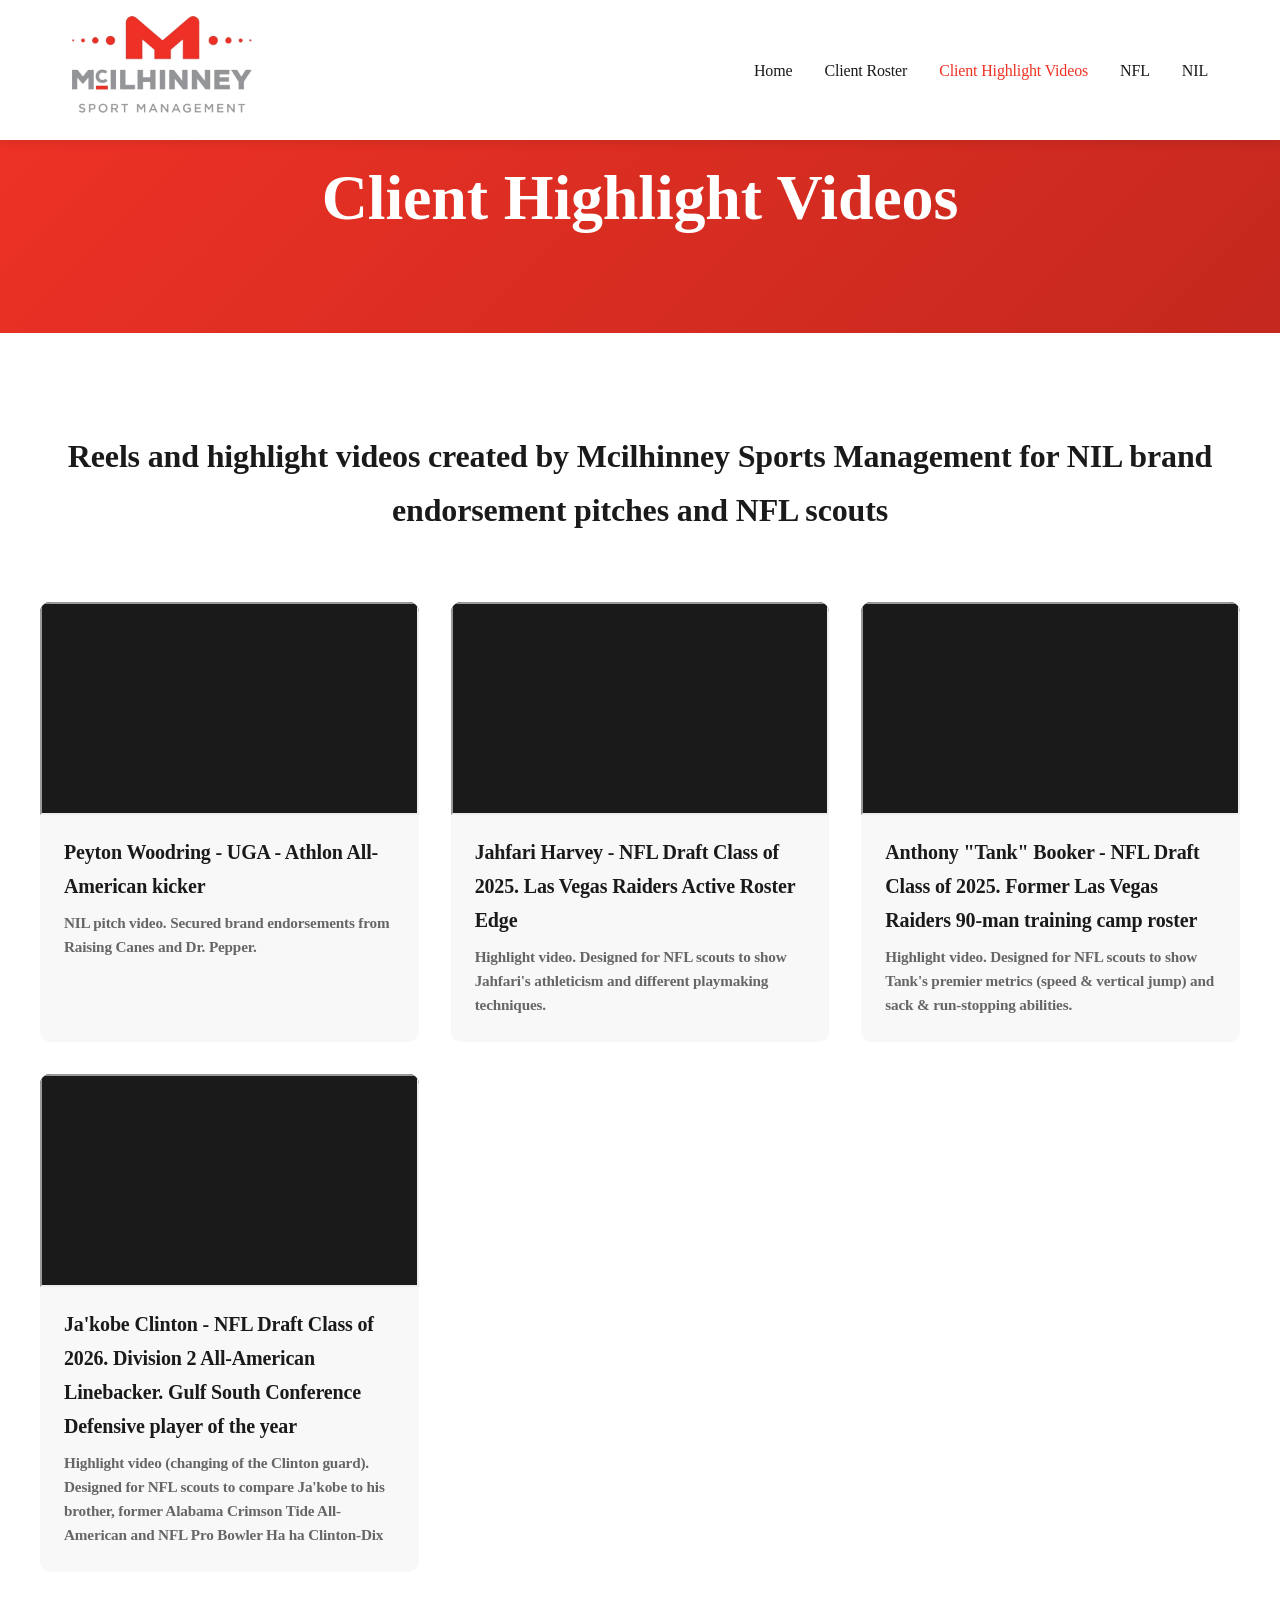
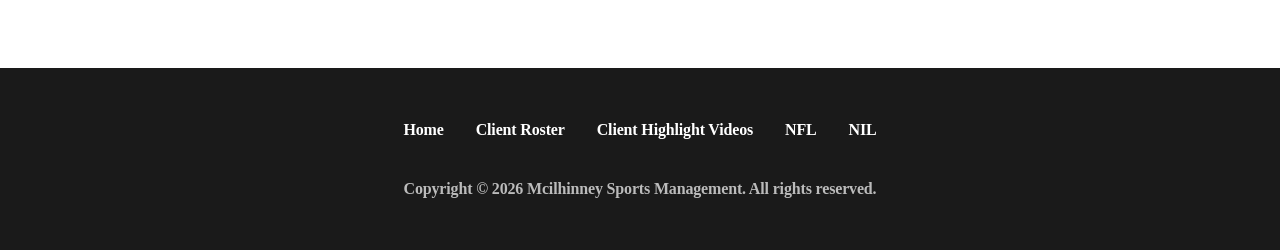
==== client-highlight-videos.html @ cbd72dde "changes made at B&W" ====
<!DOCTYPE html>
<html lang="en">
<head>
    <meta charset="UTF-8">
    <meta name="viewport" content="width=device-width, initial-scale=1.0">
    <title>Client Highlight Videos - Mcilhinney Sports Management</title>
    <style>
        * {
            margin: 0;
            padding: 0;
            box-sizing: border-box;
        }

        :root {
            --primary-color: #EF3226;
            --dark-text: #1a1a1a;
            --light-text: #666;
            --bg-light: #f8f8f8;
            --white: #ffffff;
        }

        html {
            scroll-behavior: smooth;
        }

        body {
            font-family: 'Copperplate Gothic Bold', 'Copperplate Gothic', Copperplate, serif;
            line-height: 1.7;
            color: var(--dark-text);
            overflow-x: hidden;
            font-weight: bold;
            letter-spacing: -0.01em;
        }

        /* Navigation */
        nav {
            position: fixed;
            top: 0;
            width: 100%;
            background: var(--white);
            box-shadow: 0 2px 10px rgba(0,0,0,0.1);
            z-index: 1000;
            padding: 1rem 0;
        }

        .nav-container {
            max-width: 1200px;
            margin: 0 auto;
            display: flex;
            justify-content: space-between;
            align-items: center;
            padding: 0 2rem;
        }

        .logo {
            height: 100px;
            width: auto;
        }

        .nav-links {
            display: flex;
            gap: 2rem;
            list-style: none;
        }

        .nav-links a {
            text-decoration: none;
            color: var(--dark-text);
            font-weight: 500;
            transition: color 0.3s;
        }

        .nav-links a:hover,
        .nav-links a.active {
            color: var(--primary-color);
        }

        /* Page Header */
        .page-header {
            margin-top: 80px;
            background: linear-gradient(135deg, var(--primary-color) 0%, #c4281e 100%);
            color: var(--white);
            padding: 4rem 2rem;
            text-align: center;
        }

        .page-header h1 {
            font-size: clamp(2.5rem, 5vw, 4rem);
            margin-bottom: 1rem;
        }

        .page-header p {
            font-size: 1.2rem;
            opacity: 0.9;
            max-width: 700px;
            margin: 0 auto;
        }

        /* Videos Section */
        .videos {
            padding: 6rem 2rem;
            background: var(--white);
        }

        .videos-container {
            max-width: 1200px;
            margin: 0 auto;
        }

        .section-header {
            text-align: center;
            margin-bottom: 4rem;
        }

        .section-header h2 {
            font-size: clamp(2rem, 4vw, 3rem);
            margin-bottom: 1rem;
            color: var(--dark-text);
        }

        .section-header p {
            font-size: 1.2rem;
            color: var(--light-text);
            max-width: 700px;
            margin: 0 auto;
        }

        .videos-grid {
            display: grid;
            grid-template-columns: repeat(auto-fit, minmax(320px, 1fr));
            gap: 2rem;
        }

        .video-card {
            background: var(--bg-light);
            border-radius: 10px;
            overflow: hidden;
            transition: transform 0.3s, box-shadow 0.3s;
        }

        .video-card:hover {
            transform: translateY(-5px);
            box-shadow: 0 10px 30px rgba(0,0,0,0.1);
        }

        .video-wrapper {
            position: relative;
            padding-bottom: 56.25%;
            height: 0;
            overflow: hidden;
            background: #1a1a1a;
        }

        .video-wrapper iframe {
            position: absolute;
            top: 0;
            left: 0;
            width: 100%;
            height: 100%;
        }

        .video-card h3 {
            font-size: 1.25rem;
            padding: 1.25rem 1.5rem 0;
            color: var(--dark-text);
        }

        .video-card p {
            font-size: 0.95rem;
            color: var(--light-text);
            padding: 0.5rem 1.5rem 1.5rem;
            line-height: 1.6;
        }

        /* Content Section */
        .content {
            padding: 4rem 2rem;
            background: var(--bg-light);
        }

        .content-container {
            max-width: 1000px;
            margin: 0 auto;
        }

        .content-section p {
            font-size: 1.1rem;
            color: var(--light-text);
            line-height: 1.8;
            text-align: center;
        }

        /* Footer */
        footer {
            background: var(--dark-text);
            color: var(--white);
            padding: 3rem 2rem;
            text-align: center;
        }

        .footer-container {
            max-width: 1200px;
            margin: 0 auto;
        }

        .footer-links {
            display: flex;
            justify-content: center;
            gap: 2rem;
            margin-bottom: 2rem;
            flex-wrap: wrap;
        }

        .footer-links a {
            color: var(--white);
            text-decoration: none;
            transition: color 0.3s;
        }

        .footer-links a:hover {
            color: var(--primary-color);
        }

        .footer-copyright {
            opacity: 0.7;
            margin-top: 2rem;
        }

        /* Responsive */
        @media (max-width: 768px) {
            .nav-links {
                display: none;
            }

            .videos-grid {
                grid-template-columns: 1fr;
            }
        }
    </style>
</head>
<body>
    <!-- Navigation -->
    <nav>
        <div class="nav-container">
            <a href="index.html"><img src="assets/logo.png" alt="Mcilhinney Sports Management" class="logo"></a>
            <ul class="nav-links">
                <li><a href="index.html">Home</a></li>
                <li><a href="client-roster.html">Client Roster</a></li>
                <li><a href="client-highlight-videos.html" class="active">Client Highlight Videos</a></li>
                <li><a href="nfl.html">NFL</a></li>
                <li><a href="nil.html">NIL</a></li>
            </ul>
        </div>
    </nav>

    <!-- Page Header -->
    <section class="page-header">
        <h1>Client Highlight Videos</h1>
    </section>

    <!-- Videos Section -->
    <section class="videos">
        <div class="videos-container">
            <div class="section-header">
                <h3 style="font-size: 2em;">Reels and highlight videos created by Mcilhinney Sports Management for NIL brand endorsement pitches and NFL scouts</h3>
            </div>
            <div class="videos-grid">
                <!-- Add video iframes: replace src with your YouTube/Vimeo embed URLs (e.g. https://www.youtube.com/embed/VIDEO_ID) -->
                <div class="video-card">
                    <div class="video-wrapper">
                        <iframe src="" title="Client highlight" allowfullscreen></iframe>
                    </div>
                    <h3>Peyton Woodring - UGA - Athlon All-American kicker</h3>
                    <p>NIL pitch video. Secured brand endorsements from Raising Canes and Dr. Pepper.</p>
                </div>
                <div class="video-card">
                    <div class="video-wrapper">
                        <iframe src="" title="Client highlight" allowfullscreen></iframe>
                    </div>
                    <h3>Jahfari Harvey - NFL Draft Class of 2025. Las Vegas Raiders Active Roster Edge</h3>
                    <p>Highlight video. Designed for NFL scouts to show Jahfari's athleticism and different playmaking techniques.</p>
                </div>
                <div class="video-card">
                    <div class="video-wrapper">
                        <iframe src="" title="Client highlight" allowfullscreen></iframe>
                    </div>
                    <h3>Anthony "Tank" Booker - NFL Draft Class of 2025. Former Las Vegas Raiders 90-man training camp roster</h3>
                    <p>Highlight video. Designed for NFL scouts to show Tank's premier metrics (speed & vertical jump) and sack & run-stopping abilities.</p>
                </div>
                <div class="video-card">
                    <div class="video-wrapper">
                        <iframe src="" title="Client highlight" allowfullscreen></iframe>
                    </div>
                    <h3>Ja'kobe Clinton - NFL Draft Class of 2026. Division 2 All-American Linebacker. Gulf South Conference Defensive player of the year</h3>
                    <p>Highlight video (changing of the Clinton guard). Designed for NFL scouts to compare Ja'kobe to his brother, former Alabama Crimson Tide All-American and NFL Pro Bowler Ha ha Clinton-Dix </p>
                </div>
            </div>
        </div>
    </section>

    <!-- Footer -->
    <footer>
        <div class="footer-container">
            <div class="footer-links">
                <a href="index.html">Home</a>
                <a href="client-roster.html">Client Roster</a>
                <a href="client-highlight-videos.html">Client Highlight Videos</a>
                <a href="nfl.html">NFL</a>
                <a href="nil.html">NIL</a>
            </div>
            <div class="footer-copyright">
                <p>Copyright © 2026 Mcilhinney Sports Management. All rights reserved.</p>
            </div>
        </div>
    </footer>
</body>
</html>
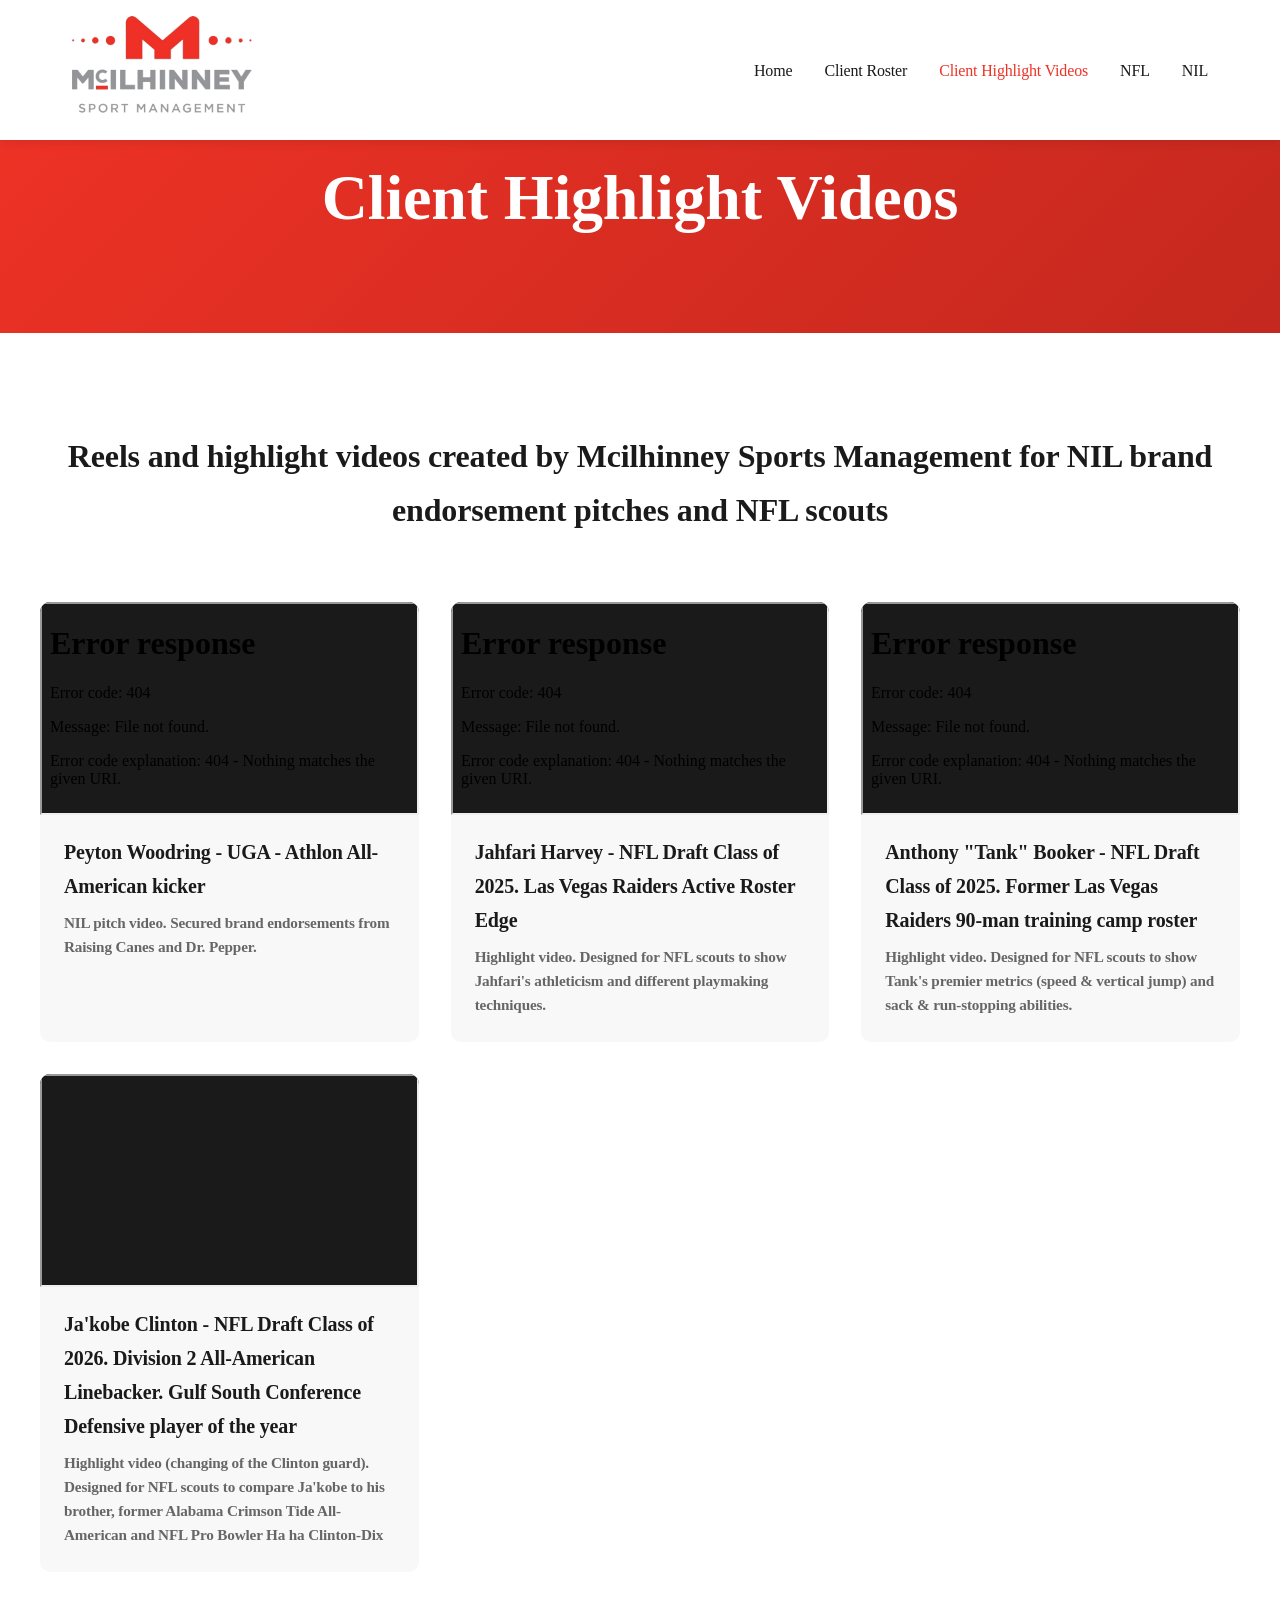
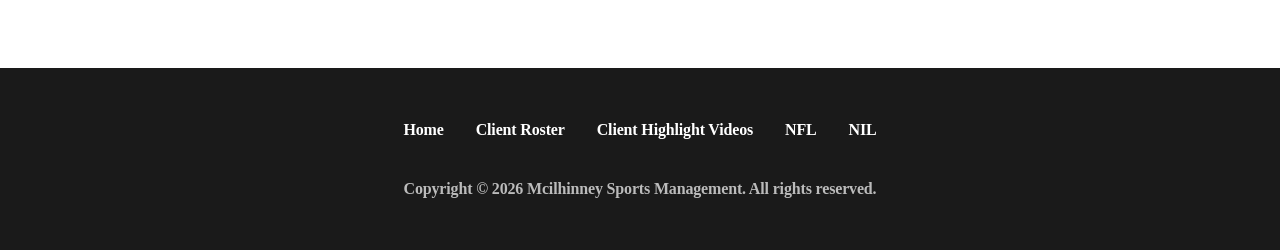
==== commit 0ee297d6: "highlight videos and reviews" ====
--- a/client-highlight-videos.html
+++ b/client-highlight-videos.html
@@ -268,21 +268,21 @@
                 <!-- Add video iframes: replace src with your YouTube/Vimeo embed URLs (e.g. https://www.youtube.com/embed/VIDEO_ID) -->
                 <div class="video-card">
                     <div class="video-wrapper">
-                        <iframe src="" title="Client highlight" allowfullscreen></iframe>
+                        <iframe src="videos/Peyton_Woodring.mp4" title="Peyton Woodring Highlight" allowfullscreen></iframe>
                     </div>
                     <h3>Peyton Woodring - UGA - Athlon All-American kicker</h3>
                     <p>NIL pitch video. Secured brand endorsements from Raising Canes and Dr. Pepper.</p>
                 </div>
                 <div class="video-card">
                     <div class="video-wrapper">
-                        <iframe src="" title="Client highlight" allowfullscreen></iframe>
+                        <iframe src="videos/Jahfari_Harvey.mp4" title="Jahfari Harvey Highlight" allowfullscreen></iframe>
                     </div>
                     <h3>Jahfari Harvey - NFL Draft Class of 2025. Las Vegas Raiders Active Roster Edge</h3>
                     <p>Highlight video. Designed for NFL scouts to show Jahfari's athleticism and different playmaking techniques.</p>
                 </div>
                 <div class="video-card">
                     <div class="video-wrapper">
-                        <iframe src="" title="Client highlight" allowfullscreen></iframe>
+                        <iframe src="videos/Anthony_Booker.mp4" title="Anthony &quot;Tank&quot; Booker Highlight" allowfullscreen></iframe>
                     </div>
                     <h3>Anthony "Tank" Booker - NFL Draft Class of 2025. Former Las Vegas Raiders 90-man training camp roster</h3>
                     <p>Highlight video. Designed for NFL scouts to show Tank's premier metrics (speed & vertical jump) and sack & run-stopping abilities.</p>
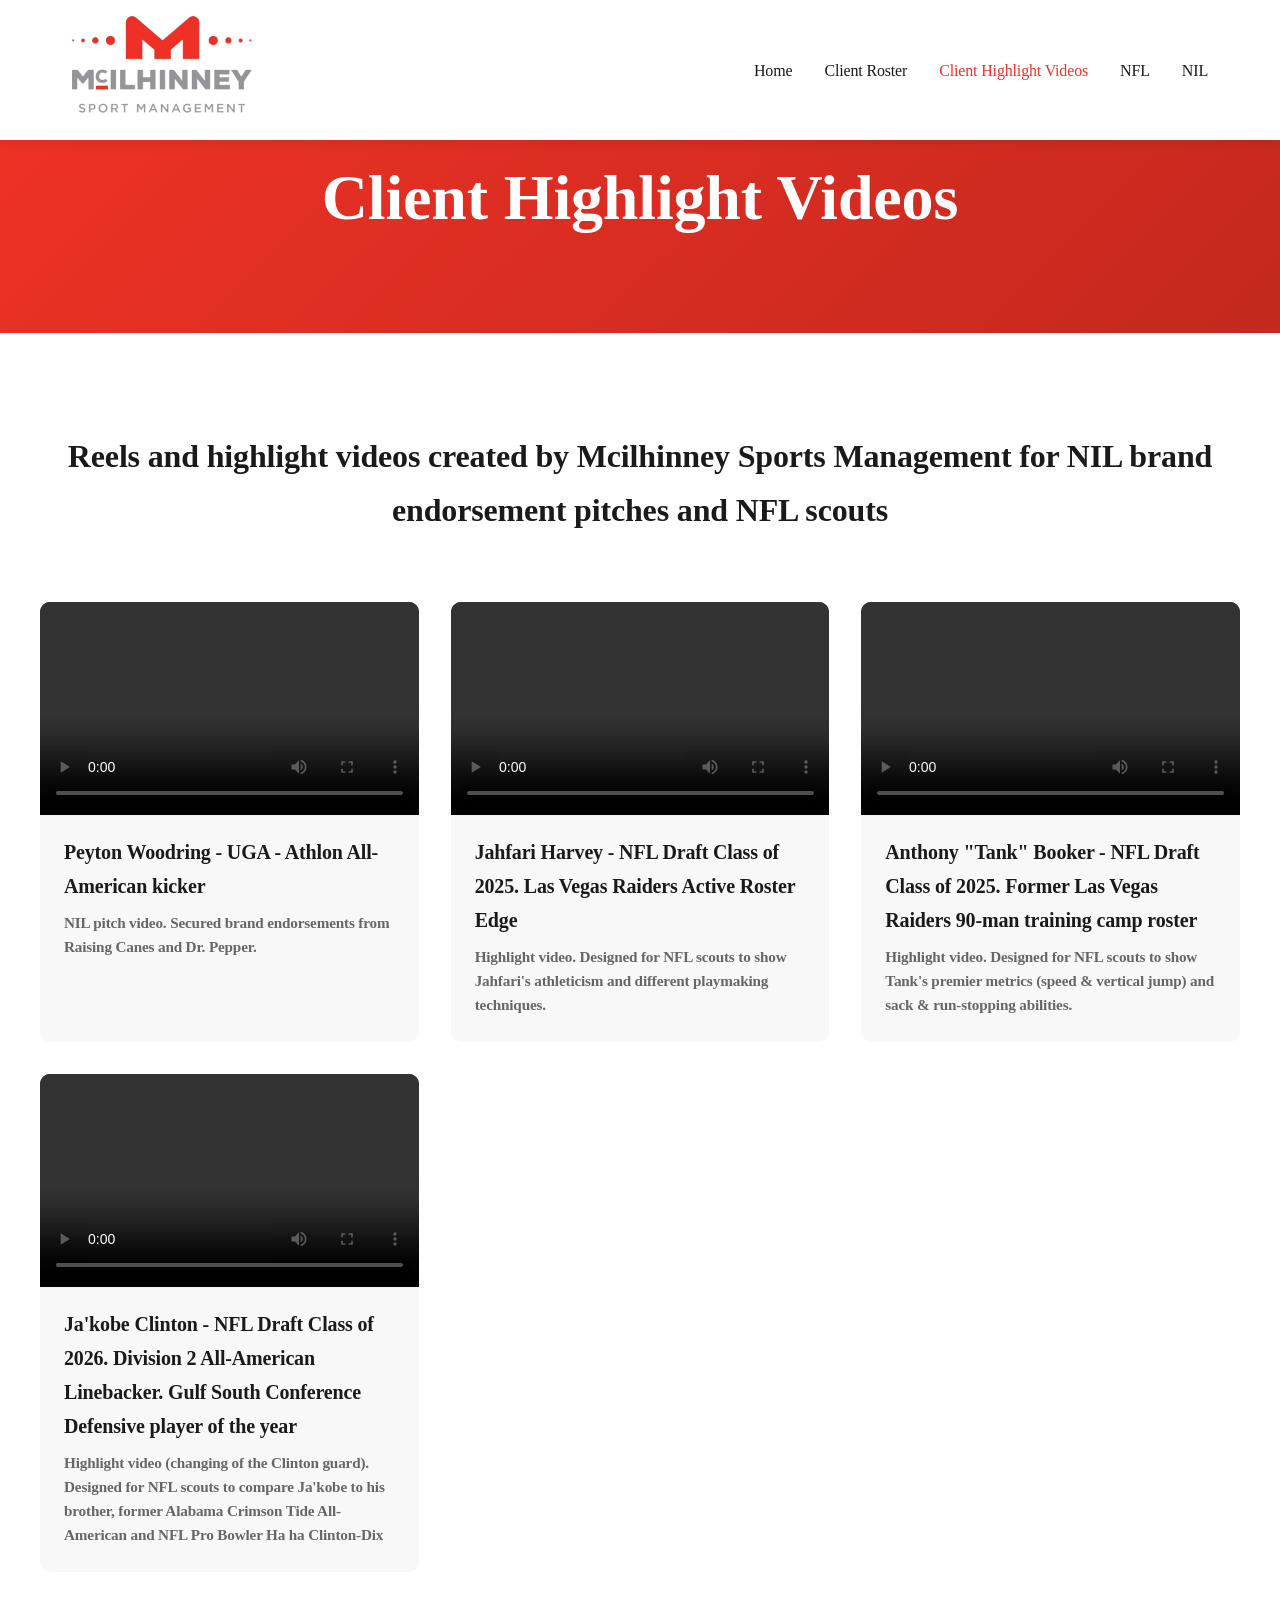
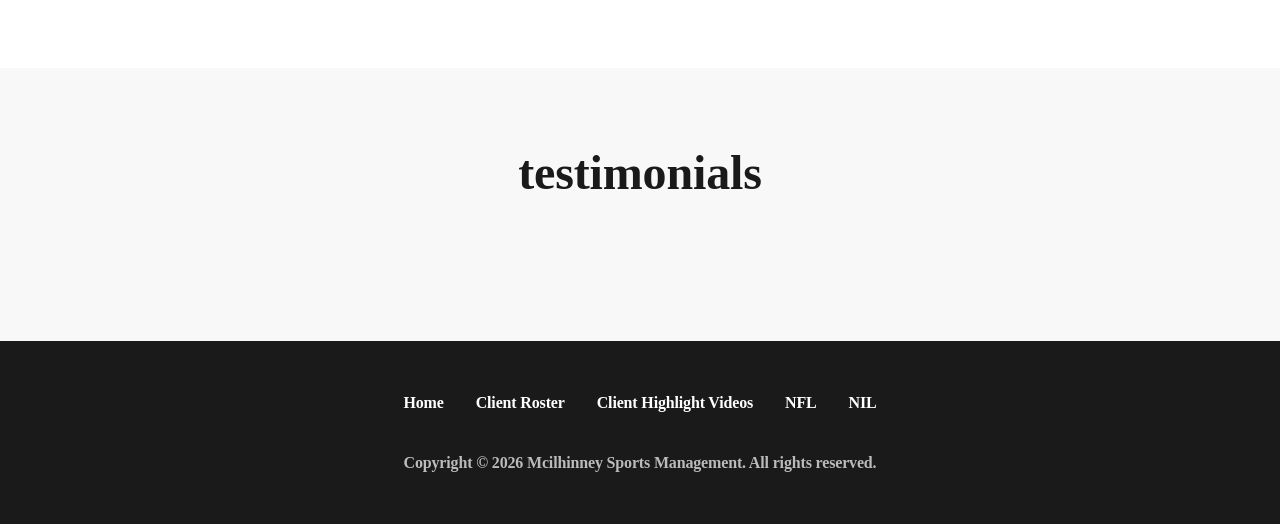
==== commit 9a431187: "Seafood changes extended" ====
--- a/client-highlight-videos.html
+++ b/client-highlight-videos.html
@@ -151,12 +151,13 @@
             background: #1a1a1a;
         }
 
-        .video-wrapper iframe {
+        .video-wrapper video {
             position: absolute;
             top: 0;
             left: 0;
             width: 100%;
             height: 100%;
+            object-fit: cover;
         }
 
         .video-card h3 {
@@ -248,6 +249,7 @@
                 <li><a href="client-roster.html">Client Roster</a></li>
                 <li><a href="client-highlight-videos.html" class="active">Client Highlight Videos</a></li>
                 <li><a href="nfl.html">NFL</a></li>
+                <!-- <li><a href="testimonials.html">Testimonials</a></li> -->
                 <li><a href="nil.html">NIL</a></li>
             </ul>
         </div>
@@ -265,35 +267,64 @@
                 <h3 style="font-size: 2em;">Reels and highlight videos created by Mcilhinney Sports Management for NIL brand endorsement pitches and NFL scouts</h3>
             </div>
             <div class="videos-grid">
-                <!-- Add video iframes: replace src with your YouTube/Vimeo embed URLs (e.g. https://www.youtube.com/embed/VIDEO_ID) -->
+                <!-- Add videos: replace source src with your mp4 urls -->
                 <div class="video-card">
                     <div class="video-wrapper">
-                        <iframe src="videos/Peyton_Woodring.mp4" title="Peyton Woodring Highlight" allowfullscreen></iframe>
+                        <video
+                            controls
+                            preload="metadata"
+                            playsinline
+                        >
+                            <source src="videos/Peyton_Woodring.mp4" type="video/mp4">
+                        </video>
                     </div>
                     <h3>Peyton Woodring - UGA - Athlon All-American kicker</h3>
                     <p>NIL pitch video. Secured brand endorsements from Raising Canes and Dr. Pepper.</p>
                 </div>
                 <div class="video-card">
                     <div class="video-wrapper">
-                        <iframe src="videos/Jahfari_Harvey.mp4" title="Jahfari Harvey Highlight" allowfullscreen></iframe>
+                        <video
+                            controls
+                            preload="metadata"
+                            playsinline
+                        >
+                            <source src="videos/Jahfari_Harvey.mp4" type="video/mp4">
+                        </video>
                     </div>
                     <h3>Jahfari Harvey - NFL Draft Class of 2025. Las Vegas Raiders Active Roster Edge</h3>
                     <p>Highlight video. Designed for NFL scouts to show Jahfari's athleticism and different playmaking techniques.</p>
                 </div>
                 <div class="video-card">
                     <div class="video-wrapper">
-                        <iframe src="videos/Anthony_Booker.mp4" title="Anthony &quot;Tank&quot; Booker Highlight" allowfullscreen></iframe>
+                        <video
+                            controls
+                            preload="metadata"
+                            playsinline
+                        >
+                            <source src="videos/Anthony_Booker.mp4" type="video/mp4">
+                        </video>
                     </div>
                     <h3>Anthony "Tank" Booker - NFL Draft Class of 2025. Former Las Vegas Raiders 90-man training camp roster</h3>
                     <p>Highlight video. Designed for NFL scouts to show Tank's premier metrics (speed & vertical jump) and sack & run-stopping abilities.</p>
                 </div>
                 <div class="video-card">
                     <div class="video-wrapper">
-                        <iframe src="" title="Client highlight" allowfullscreen></iframe>
+                        <video controls preload="none" playsinline>
+                            <!-- Intentionally no source yet -->
+                        </video>
                     </div>
                     <h3>Ja'kobe Clinton - NFL Draft Class of 2026. Division 2 All-American Linebacker. Gulf South Conference Defensive player of the year</h3>
                     <p>Highlight video (changing of the Clinton guard). Designed for NFL scouts to compare Ja'kobe to his brother, former Alabama Crimson Tide All-American and NFL Pro Bowler Ha ha Clinton-Dix </p>
                 </div>
+            </div>
+        </div>
+    </section>
+
+    <!-- Testimonials Section -->
+    <section class="content">
+        <div class="content-container">
+            <div class="section-header">
+                <h2>testimonials</h2>
             </div>
         </div>
     </section>
@@ -306,6 +337,7 @@
                 <a href="client-roster.html">Client Roster</a>
                 <a href="client-highlight-videos.html">Client Highlight Videos</a>
                 <a href="nfl.html">NFL</a>
+                <!-- <a href="testimonials.html">Testimonials</a> -->
                 <a href="nil.html">NIL</a>
             </div>
             <div class="footer-copyright">
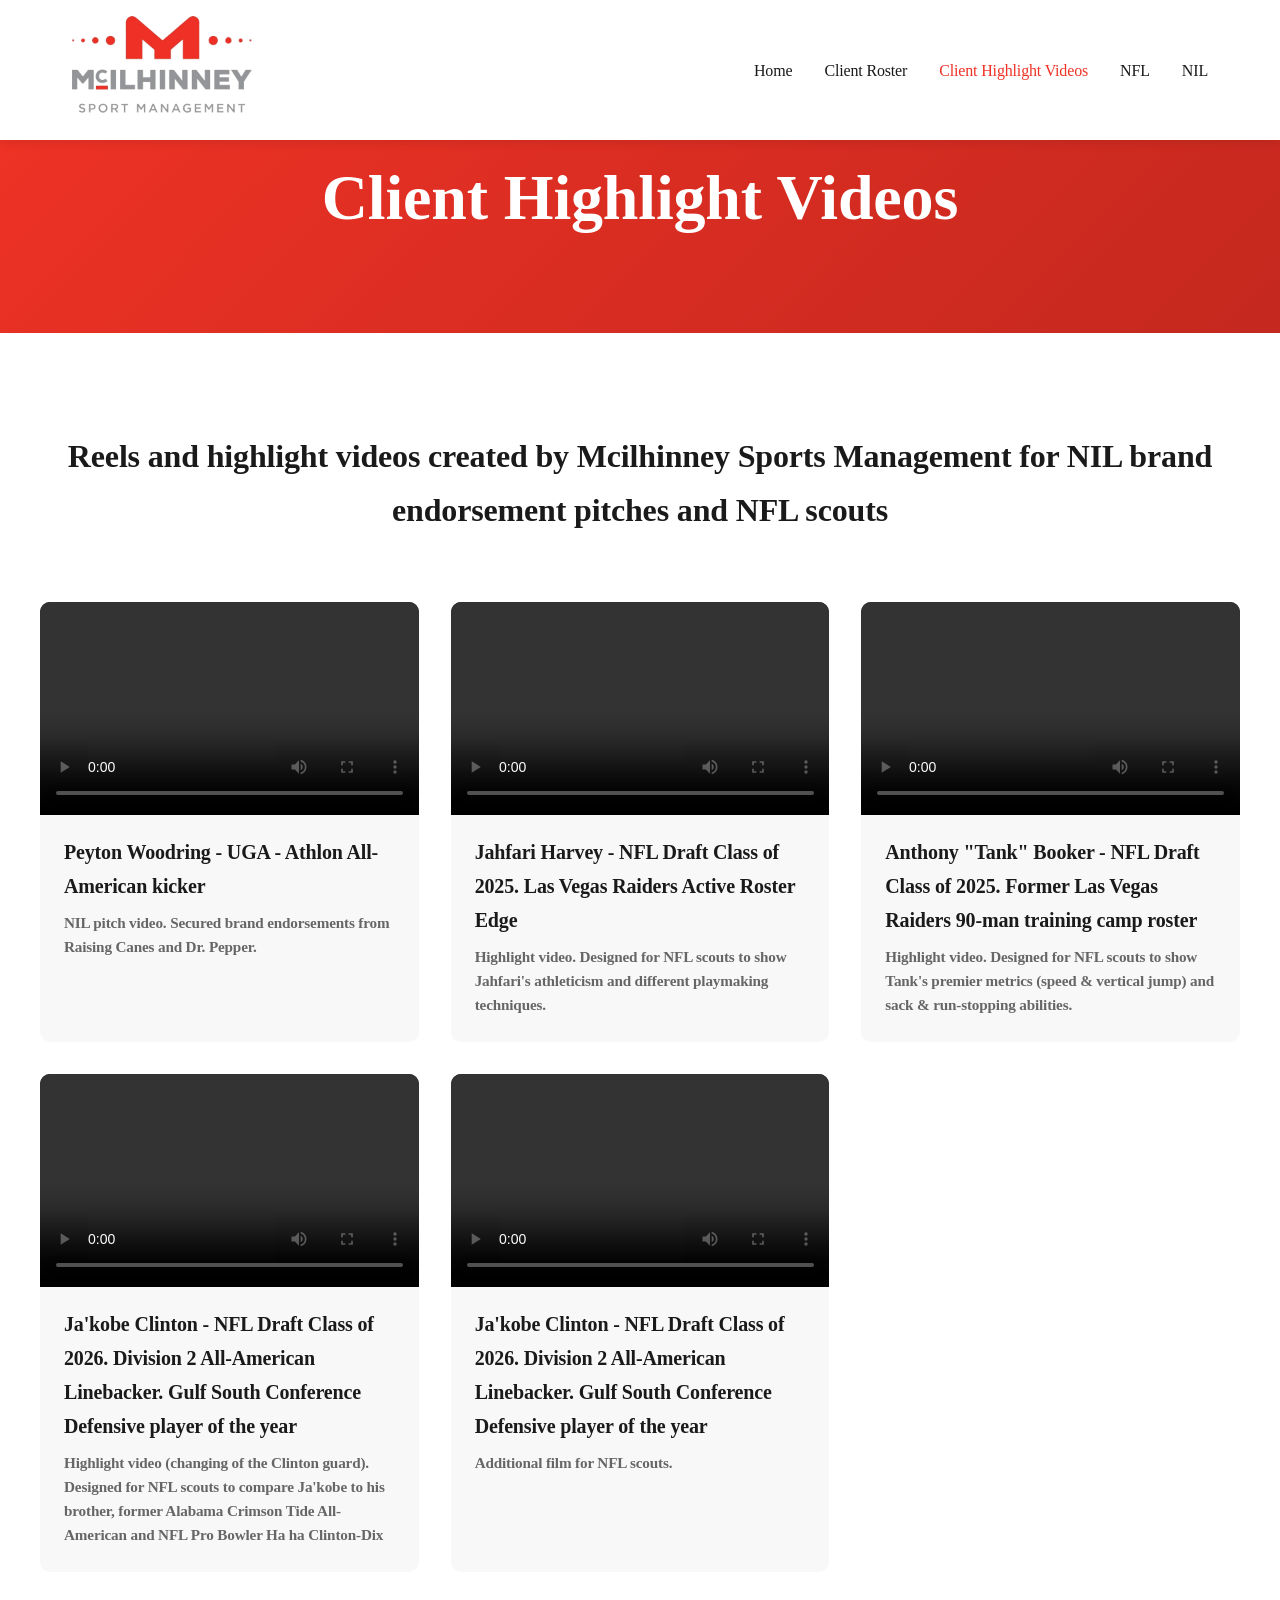
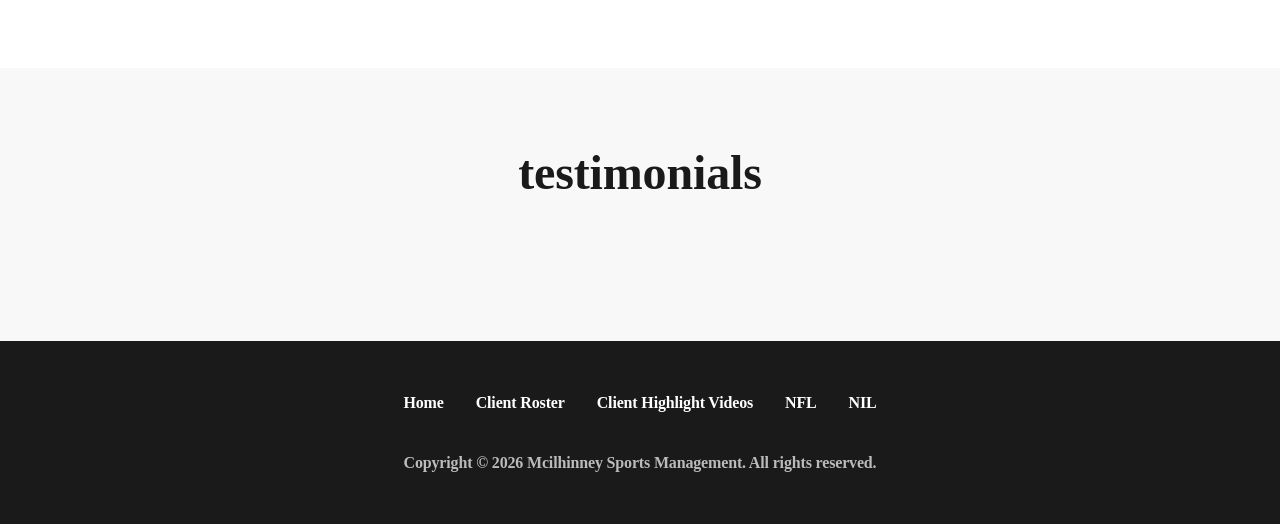
==== commit 9c8c7c63: "Added two videos" ====
--- a/client-highlight-videos.html
+++ b/client-highlight-videos.html
@@ -229,29 +229,34 @@
 
         /* Responsive */
         @media (max-width: 768px) {
-            .nav-links {
-                display: none;
-            }
-
             .videos-grid {
                 grid-template-columns: 1fr;
             }
         }
     </style>
+    <link rel="stylesheet" href="assets/mobile-nav.css">
 </head>
 <body>
     <!-- Navigation -->
     <nav>
         <div class="nav-container">
             <a href="index.html"><img src="assets/logo.png" alt="Mcilhinney Sports Management" class="logo"></a>
-            <ul class="nav-links">
-                <li><a href="index.html">Home</a></li>
-                <li><a href="client-roster.html">Client Roster</a></li>
-                <li><a href="client-highlight-videos.html" class="active">Client Highlight Videos</a></li>
-                <li><a href="nfl.html">NFL</a></li>
-                <!-- <li><a href="testimonials.html">Testimonials</a></li> -->
-                <li><a href="nil.html">NIL</a></li>
-            </ul>
+            <div class="nav-right">
+                <button type="button" class="nav-toggle" aria-expanded="false" aria-controls="site-nav" aria-label="Open menu">
+                    <span class="nav-toggle-bar"></span>
+                    <span class="nav-toggle-bar"></span>
+                    <span class="nav-toggle-bar"></span>
+                </button>
+                <div class="nav-backdrop" aria-hidden="true"></div>
+                <ul class="nav-links" id="site-nav">
+                    <li><a href="index.html">Home</a></li>
+                    <li><a href="client-roster.html">Client Roster</a></li>
+                    <li><a href="client-highlight-videos.html" class="active">Client Highlight Videos</a></li>
+                    <li><a href="nfl.html">NFL</a></li>
+                    <!-- <li><a href="testimonials.html">Testimonials</a></li> -->
+                    <li><a href="nil.html">NIL</a></li>
+                </ul>
+            </div>
         </div>
     </nav>
 
@@ -309,12 +314,29 @@
                 </div>
                 <div class="video-card">
                     <div class="video-wrapper">
-                        <video controls preload="none" playsinline>
-                            <!-- Intentionally no source yet -->
+                        <video
+                            controls
+                            preload="metadata"
+                            playsinline
+                        >
+                            <source src="videos/Changing_of_the_Clinton_Guard.mp4" type="video/mp4">
                         </video>
                     </div>
                     <h3>Ja'kobe Clinton - NFL Draft Class of 2026. Division 2 All-American Linebacker. Gulf South Conference Defensive player of the year</h3>
                     <p>Highlight video (changing of the Clinton guard). Designed for NFL scouts to compare Ja'kobe to his brother, former Alabama Crimson Tide All-American and NFL Pro Bowler Ha ha Clinton-Dix </p>
+                </div>
+                <div class="video-card">
+                    <div class="video-wrapper">
+                        <video
+                            controls
+                            preload="metadata"
+                            playsinline
+                        >
+                            <source src="videos/Ja'Kobe_Clinton_Extended_Highlights.mp4" type="video/mp4">
+                        </video>
+                    </div>
+                    <h3>Ja'kobe Clinton - NFL Draft Class of 2026. Division 2 All-American Linebacker. Gulf South Conference Defensive player of the year</h3>
+                    <p>Additional film for NFL scouts.</p>
                 </div>
             </div>
         </div>
@@ -345,5 +367,6 @@
             </div>
         </div>
     </footer>
+    <script src="assets/mobile-nav.js"></script>
 </body>
 </html>
--- a/assets/mobile-nav.css
+++ b/assets/mobile-nav.css
@@ -0,0 +1,222 @@
+/* Shared mobile navigation and layout tweaks — load after each page’s inline <style> */
+
+.nav-right {
+    display: flex;
+    align-items: center;
+    margin-left: auto;
+}
+
+.nav-backdrop {
+    display: none;
+}
+
+.nav-toggle {
+    display: none;
+    flex-direction: column;
+    justify-content: center;
+    align-items: center;
+    gap: 6px;
+    width: 48px;
+    height: 48px;
+    padding: 0;
+    border: none;
+    background: transparent;
+    cursor: pointer;
+    border-radius: 8px;
+    color: var(--dark-text, #1a1a1a);
+    -webkit-tap-highlight-color: transparent;
+}
+
+.nav-toggle:focus-visible {
+    outline: 2px solid var(--primary-color, #ef3226);
+    outline-offset: 2px;
+}
+
+.nav-toggle-bar {
+    display: block;
+    width: 24px;
+    height: 3px;
+    background: currentColor;
+    border-radius: 2px;
+    transition: transform 0.25s ease, opacity 0.2s ease;
+}
+
+nav.menu-open .nav-toggle-bar:nth-of-type(1) {
+    transform: translateY(9px) rotate(45deg);
+}
+
+nav.menu-open .nav-toggle-bar:nth-of-type(2) {
+    opacity: 0;
+}
+
+nav.menu-open .nav-toggle-bar:nth-of-type(3) {
+    transform: translateY(-9px) rotate(-45deg);
+}
+
+body.nav-menu-open {
+    overflow: hidden;
+}
+
+@media (max-width: 768px) {
+    :root {
+        --nav-bar-height: 72px;
+    }
+
+    nav {
+        padding: 0.5rem 0;
+    }
+
+    .nav-container {
+        padding: 0 1rem;
+    }
+
+    .logo {
+        height: 56px !important;
+    }
+
+    .nav-toggle {
+        display: flex;
+        flex-shrink: 0;
+    }
+
+    .nav-links {
+        position: fixed;
+        top: var(--nav-bar-height);
+        left: 0;
+        right: 0;
+        bottom: 0;
+        flex-direction: column;
+        align-items: stretch;
+        justify-content: flex-start;
+        gap: 0;
+        margin: 0;
+        padding: 0.5rem 1.25rem 2rem;
+        background: var(--white, #fff);
+        box-shadow: inset 0 1px 0 rgba(0, 0, 0, 0.06);
+        z-index: 1001;
+        overflow-y: auto;
+        -webkit-overflow-scrolling: touch;
+        transform: translateX(100%);
+        visibility: hidden;
+        transition: transform 0.3s ease, visibility 0.3s;
+        display: flex !important;
+        width: 100%;
+        max-width: none;
+    }
+
+    nav.menu-open .nav-links {
+        transform: translateX(0);
+        visibility: visible;
+    }
+
+    .nav-links li {
+        border-bottom: 1px solid rgba(0, 0, 0, 0.08);
+    }
+
+    .nav-links a {
+        display: block;
+        padding: 1rem 0.25rem;
+        font-size: 1.05rem;
+    }
+
+    .nav-backdrop {
+        display: block;
+        position: fixed;
+        top: var(--nav-bar-height);
+        left: 0;
+        right: 0;
+        bottom: 0;
+        background: rgba(0, 0, 0, 0.4);
+        z-index: 1000;
+        opacity: 0;
+        visibility: hidden;
+        pointer-events: none;
+        transition: opacity 0.3s ease, visibility 0.3s;
+    }
+
+    nav.menu-open .nav-backdrop {
+        opacity: 1;
+        visibility: visible;
+        pointer-events: auto;
+    }
+
+    /* Clear fixed header overlap */
+    .hero,
+    .page-header {
+        margin-top: var(--nav-bar-height) !important;
+    }
+
+    .hero {
+        min-height: unset;
+        padding: 2.5rem 1rem;
+    }
+
+    .page-header {
+        padding: 2.5rem 1rem !important;
+    }
+
+    .page-header h1 {
+        font-size: clamp(1.75rem, 8vw, 2.5rem);
+    }
+
+    .page-header p,
+    .section-header p {
+        font-size: 1rem;
+    }
+
+    .page-header-logo {
+        max-height: 56px;
+    }
+
+    /* Section rhythm */
+    .services,
+    .stats,
+    .content,
+    .team,
+    .contact,
+    .roster,
+    .videos,
+    .reviews {
+        padding-top: 3rem;
+        padding-bottom: 3rem;
+        padding-left: 1rem;
+        padding-right: 1rem;
+    }
+
+    .section-header {
+        margin-bottom: 2.5rem;
+    }
+
+    .service-card,
+    .roster-card,
+    .team-member {
+        padding: 1.5rem;
+    }
+
+    .stat-item h2 {
+        font-size: clamp(2rem, 10vw, 2.75rem);
+    }
+
+    .highlight-box {
+        padding: 1.5rem;
+    }
+
+    .footer-links {
+        flex-direction: column;
+        gap: 1rem;
+        align-items: center;
+    }
+
+    .review-pill {
+        white-space: normal;
+        max-width: min(320px, 88vw);
+    }
+
+    .review-quote {
+        white-space: normal;
+    }
+
+    #services {
+        scroll-margin-top: calc(var(--nav-bar-height) + 0.5rem);
+    }
+}
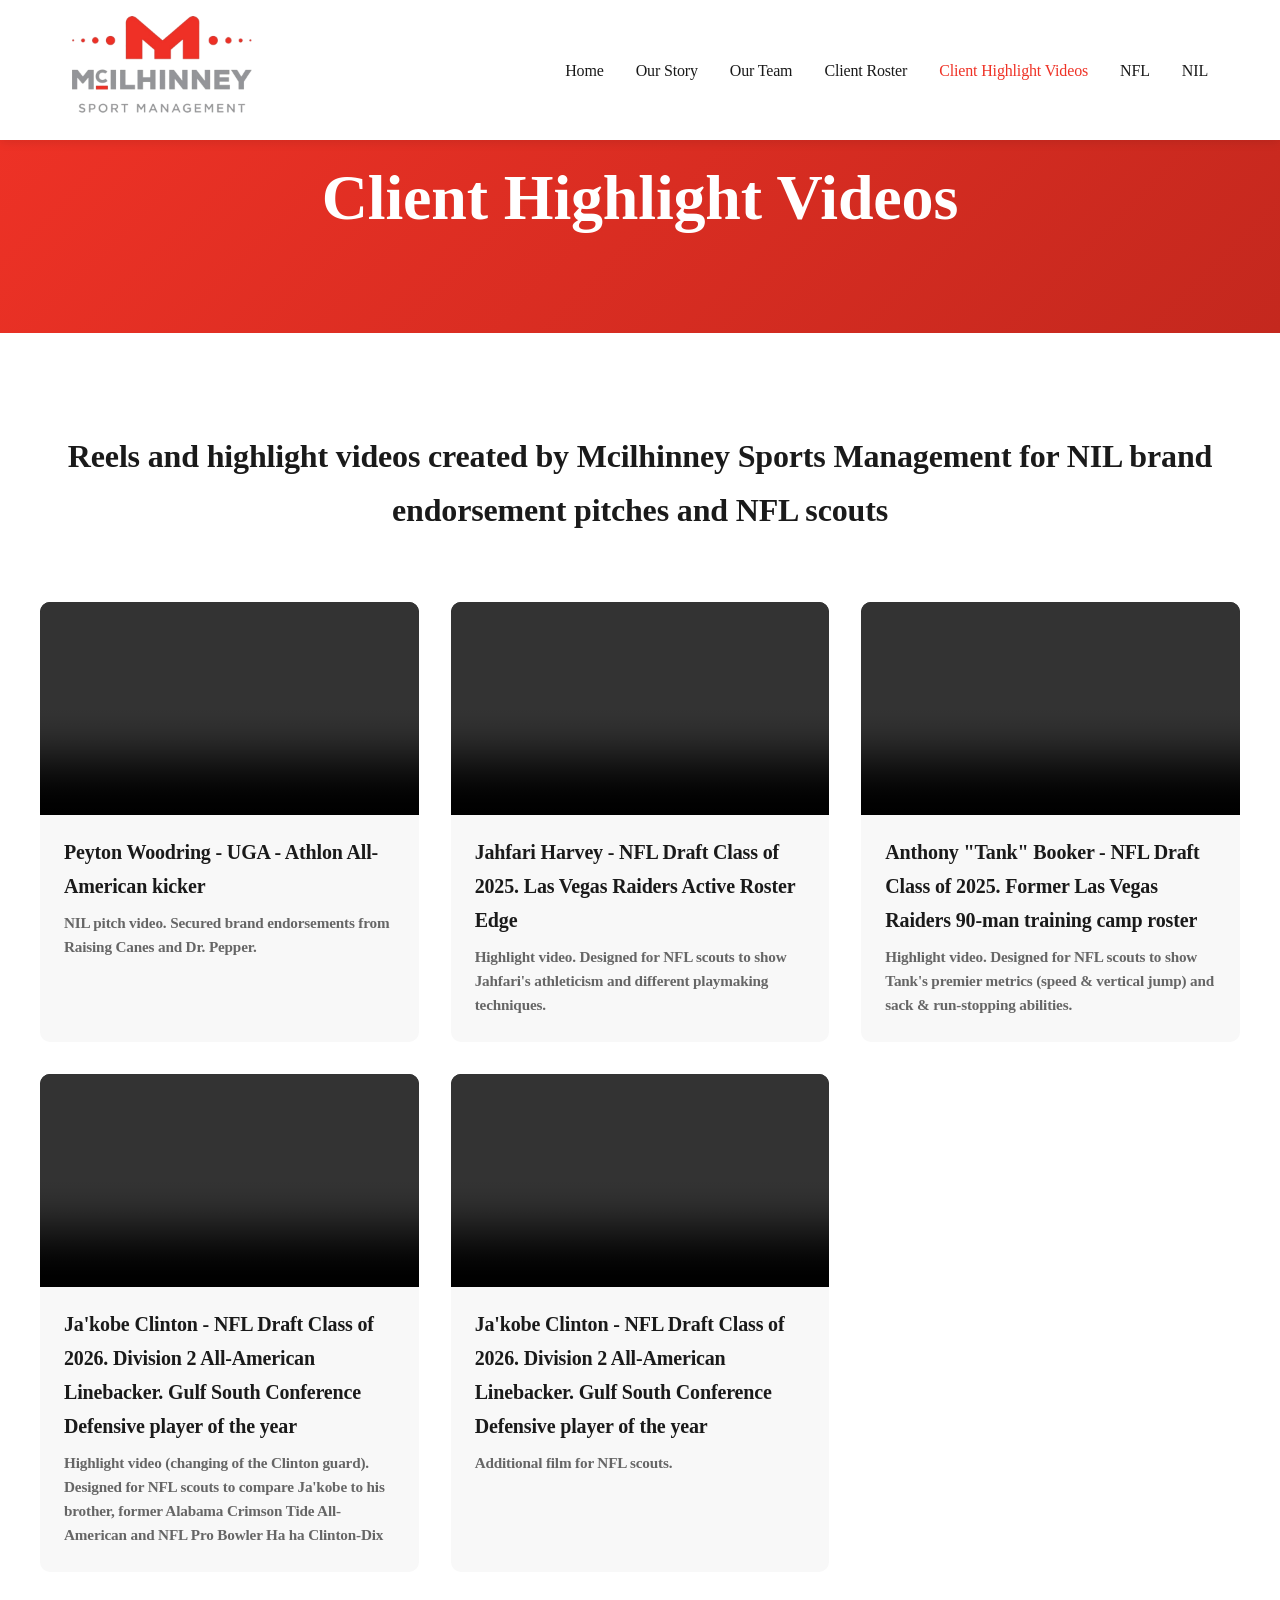
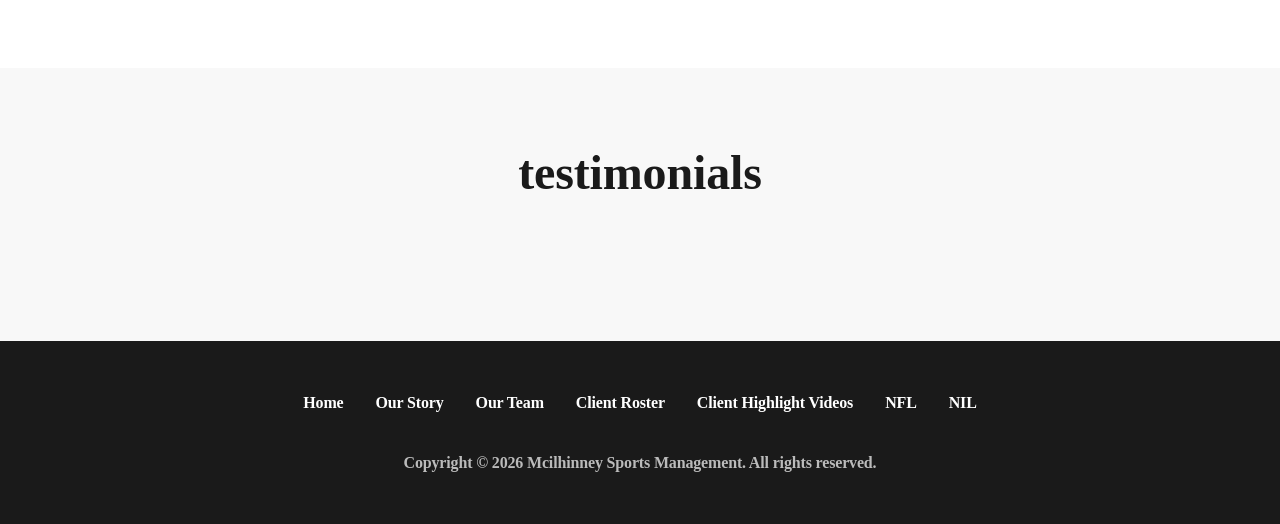
==== commit ffddb5a5: "new pages -- our story and our team" ====
--- a/client-highlight-videos.html
+++ b/client-highlight-videos.html
@@ -250,6 +250,8 @@
                 <div class="nav-backdrop" aria-hidden="true"></div>
                 <ul class="nav-links" id="site-nav">
                     <li><a href="index.html">Home</a></li>
+                    <li><a href="our-story.html">Our Story</a></li>
+                    <li><a href="our-team.html">Our Team</a></li>
                     <li><a href="client-roster.html">Client Roster</a></li>
                     <li><a href="client-highlight-videos.html" class="active">Client Highlight Videos</a></li>
                     <li><a href="nfl.html">NFL</a></li>
@@ -356,6 +358,8 @@
         <div class="footer-container">
             <div class="footer-links">
                 <a href="index.html">Home</a>
+                <a href="our-story.html">Our Story</a>
+                <a href="our-team.html">Our Team</a>
                 <a href="client-roster.html">Client Roster</a>
                 <a href="client-highlight-videos.html">Client Highlight Videos</a>
                 <a href="nfl.html">NFL</a>
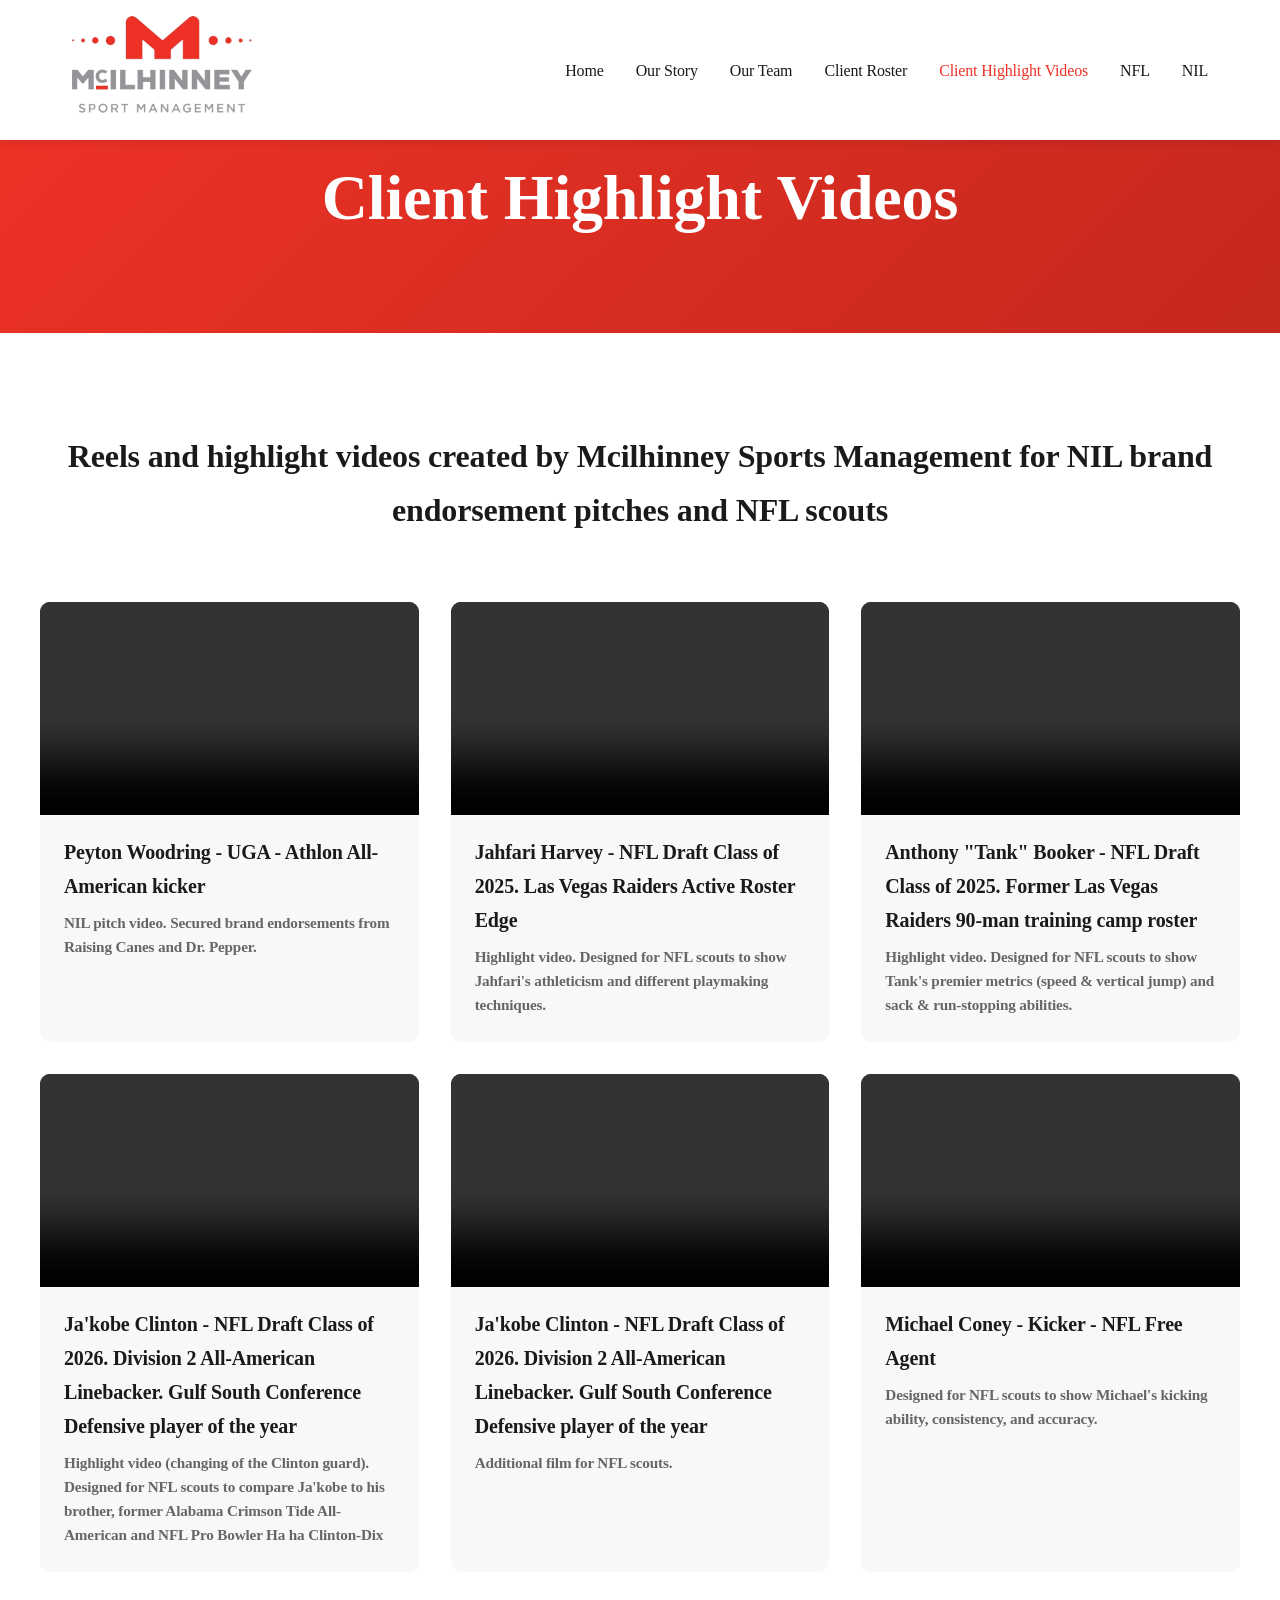
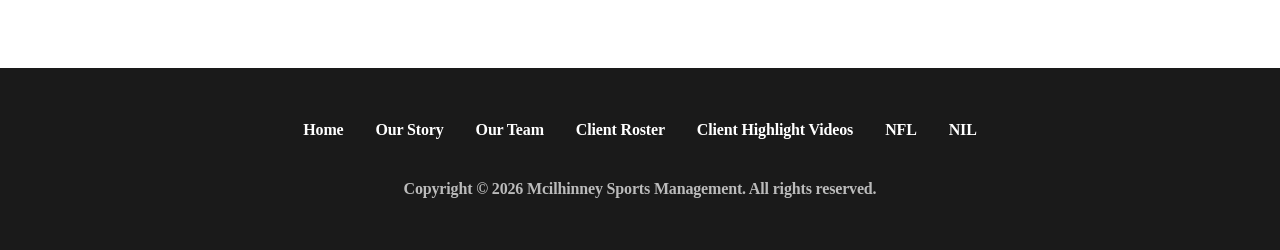
==== commit 83ba04e8: "Coney highlight video" ====
--- a/client-highlight-videos.html
+++ b/client-highlight-videos.html
@@ -151,13 +151,15 @@
             background: #1a1a1a;
         }
 
-        .video-wrapper video {
+        .video-wrapper video,
+        .video-wrapper iframe {
             position: absolute;
             top: 0;
             left: 0;
             width: 100%;
             height: 100%;
             object-fit: cover;
+            border: 0;
         }
 
         .video-card h3 {
@@ -340,18 +342,23 @@
                     <h3>Ja'kobe Clinton - NFL Draft Class of 2026. Division 2 All-American Linebacker. Gulf South Conference Defensive player of the year</h3>
                     <p>Additional film for NFL scouts.</p>
                 </div>
+                <div class="video-card">
+                    <div class="video-wrapper">
+                        <video
+                            controls
+                            preload="metadata"
+                            playsinline
+                        >
+                            <source src="videos/Michael_Coney.mp4" type="video/mp4">
+                        </video>
+                    </div>
+                    <h3>Michael Coney - Kicker - NFL Free Agent</h3>
+                    <p>Designed for NFL scouts to show Michael's kicking ability, consistency, and accuracy.</p>
+                </div>
             </div>
         </div>
     </section>
 
-    <!-- Testimonials Section -->
-    <section class="content">
-        <div class="content-container">
-            <div class="section-header">
-                <h2>testimonials</h2>
-            </div>
-        </div>
-    </section>
 
     <!-- Footer -->
     <footer>
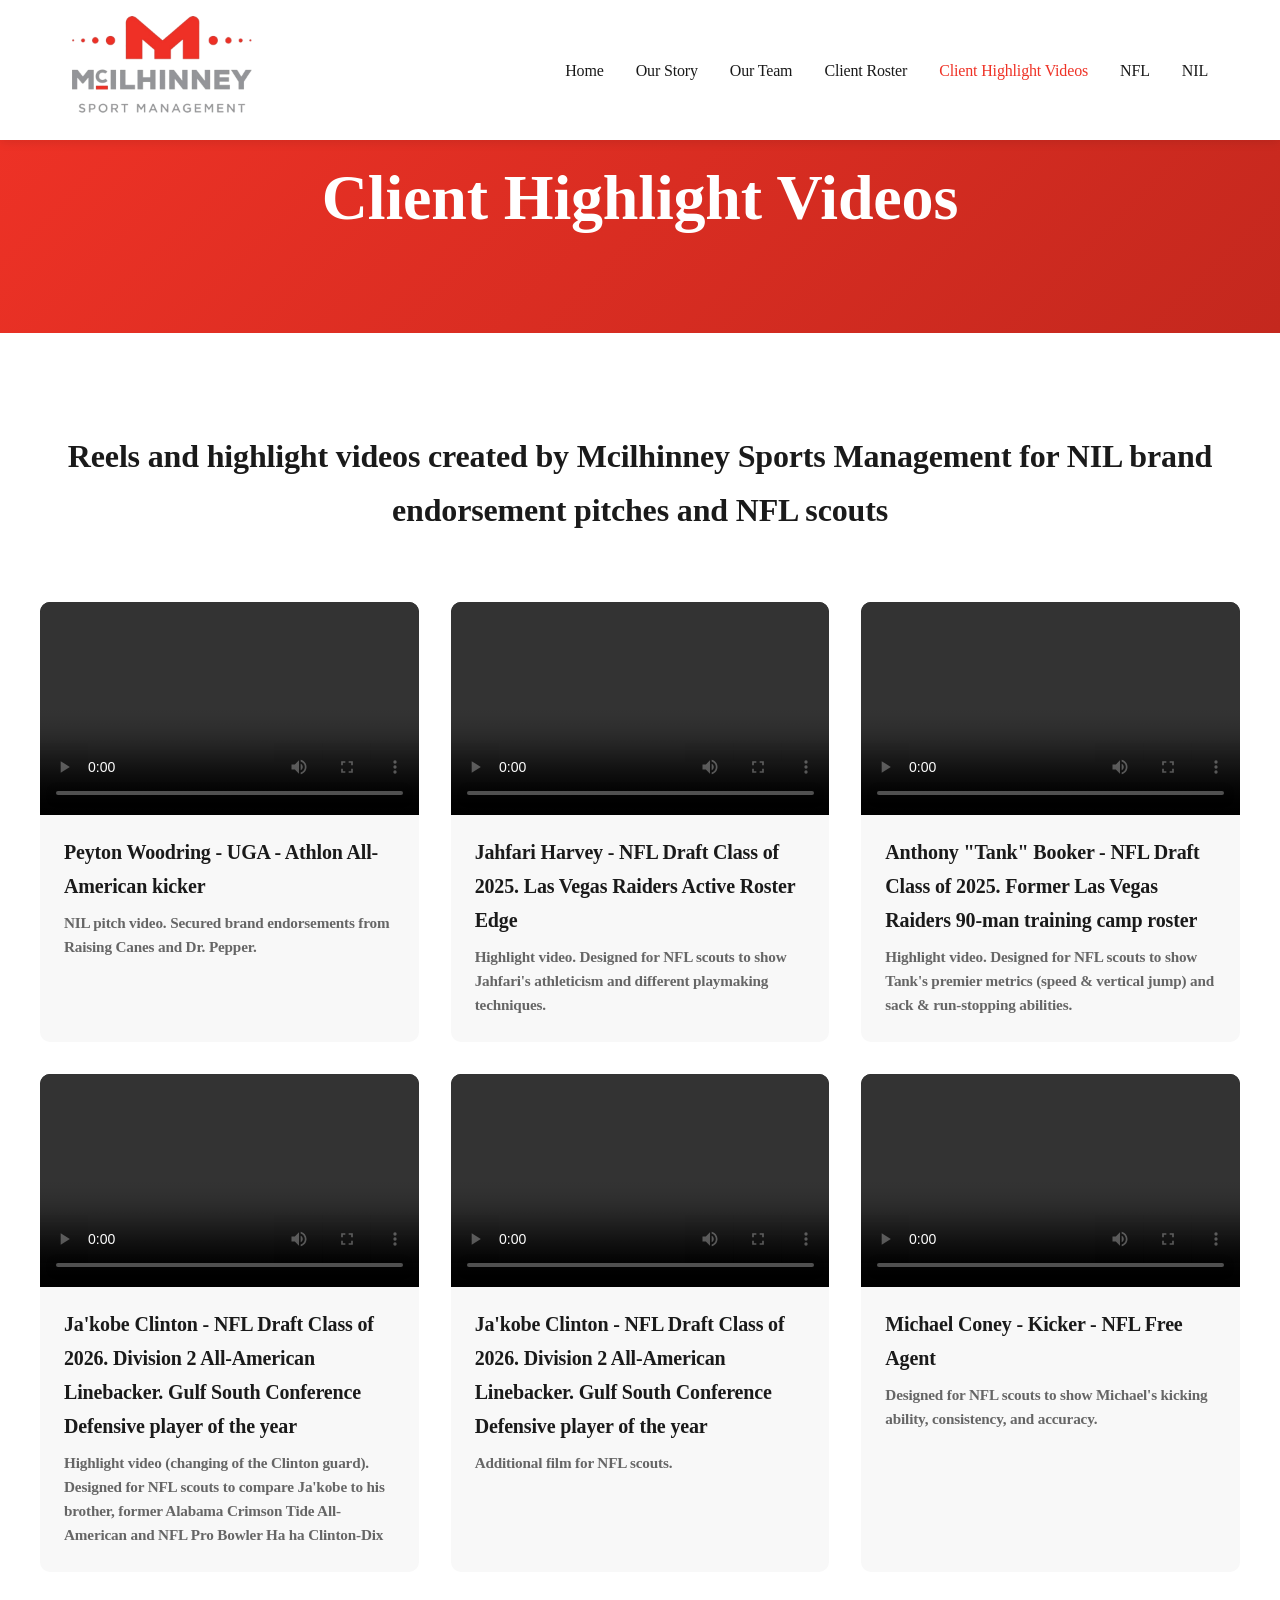
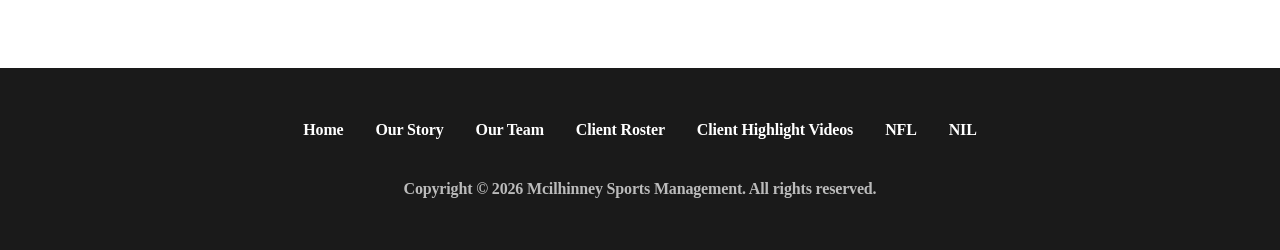
==== commit e522ebb1: "*" ====
--- a/client-highlight-videos.html
+++ b/client-highlight-videos.html
@@ -284,7 +284,7 @@
                             preload="metadata"
                             playsinline
                         >
-                            <source src="videos/Peyton_Woodring.mp4" type="video/mp4">
+                            <source src="videos/Peyton_Woodring.mp4#t=1" type="video/mp4">
                         </video>
                     </div>
                     <h3>Peyton Woodring - UGA - Athlon All-American kicker</h3>
@@ -323,7 +323,7 @@
                             preload="metadata"
                             playsinline
                         >
-                            <source src="videos/Changing_of_the_Clinton_Guard.mp4" type="video/mp4">
+                            <source src="videos/Changing_of_the_Clinton_Guard.mp4#t=1" type="video/mp4">
                         </video>
                     </div>
                     <h3>Ja'kobe Clinton - NFL Draft Class of 2026. Division 2 All-American Linebacker. Gulf South Conference Defensive player of the year</h3>
